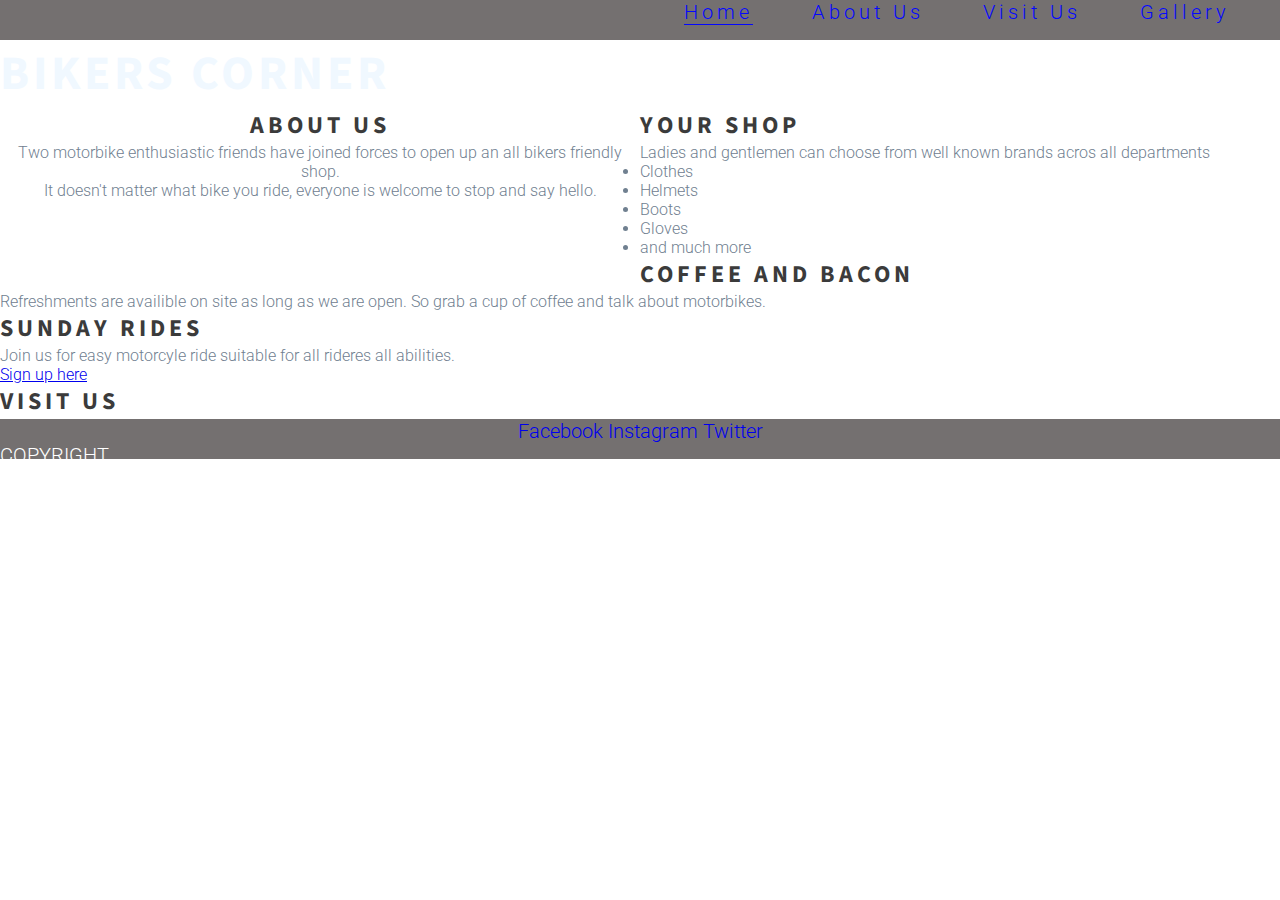
==== index.html @ 5fba191a "add nav bar style" ====
<!DOCTYPE html>
<html lang="en">
<head>
    <meta charset="UTF-8">
    <meta http-equiv="X-UA-Compatible" content="IE=edge">
    <meta name="viewport" content="width=device-width, initial-scale=1.0">
    <meta name="description" content="Motorcycle shop for two wheel enthusiasts">
    <meta name="keywords" content="bikers corner, bikers, motorcycle shop, two wheel enthusiasts">
    <title>Bikers Corner</title>

    <link href="assets/css/style.css" rel="stylesheet">
   
</head>
<body>
    <!-- nav bar at the top of the page -->
    <Nav>
        <!-- links to bikers corner pages -->
        <a href="index.html" class="active">Home</a>
        <a href="#about">About Us</a>
        <a href="#visit-us">Visit Us</a>
        <a href="gallery.html">Gallery</a>
    </Nav>
    <!-- header with background picture -->
    <header >
        <h1 id="logo">Bikers Corner</h1>
    </header>
    <main>
        <section>
            <!-- about us -->
            <div id="about">
            <h2>About Us</h2>
            <p>Two motorbike enthusiastic friends have joined forces to open up an all bikers friendly shop.<br>
                It doesn't matter what bike you ride, everyone is welcome to stop and say hello.</p>
            
            </div>
        </section>
        <!-- shop introduction -->
        <section>
            <div>
            <h2>Your Shop</h2>
            <p>Ladies and gentlemen can choose from well known brands acros all departments 
                <ul>
                <li>Clothes</li>
                <li>Helmets</li>
                <li>Boots</li>
                <li>Gloves</li>
                <li>and much more</li>
                 </ul>
            </p>
            </div>
        </section>
         <!-- coffe and bacon -->
         <section>
            <div>
                <h2>Coffee and Bacon</h2>
                <p>Refreshments are availible on site as long as we are open. So grab a cup of coffee and talk about motorbikes.</p>
            </div>
         </section>
         <!-- sunday rides -->
         <section>
            <div>
                <h2>Sunday rides</h2>
                <p>Join us for easy motorcyle ride suitable for all rideres all abilities. </p> 
                <a href="form.html">Sign up here</a>
            </div>
         </section>
        <!-- this section will include map and address -->
        <section>
            <div>
            <h2 id="visit-us">Visit Us</h2>
        </div>
        </section>
    </main>
    <!-- footer with social media links and copyright -->
    <footer id="footer">
        <a href="http:/facebook.com" alt="Facebook" target="_blank">Facebook</a>
        <a href="http:/instagram.com" alt="Instagram" target="_blank">Instagram</a>
        <a href="http:twitter.com" alt="Twitter" target="_blank">Twitter</a>
        <p>copyright</p>
    </footer>
</body>
</html>
---- assets/css/style.css ----
@import url('https://fonts.googleapis.com/css2?family=Roboto&family=Source+Sans+Pro:wght@300&display=swap');

* {
    margin: 0;
    padding: 0;
    border: none;
}

body {
    font-family: Roboto, sans-serif;
    font-weight: 300;
    color: slategray;
}

/* homescreen and logo */
header {
    background-image: url(https://welcometoibiza.com/wp-content/uploads/moto-ros-ibiza-202101.jpg);
    background-repeat: no-repeat;
    background-position: relative;
    background-size: cover;
}

h1, h2 {
    font-family: Source Sans Pro, sans-serif;
    text-transform: uppercase;
    letter-spacing: 4px;
    color: rgb(59, 59, 59);
}
#logo {
    color: aliceblue;
    font-size: 300%;
}
/* menu bar */
nav {
    width: 100%;
    height: 40px; 
    text-align: right;
    font-size: 20px;
    letter-spacing: 4px;
    background-color: rgb(116, 112, 112);
    
}
nav a {
    display: inline-block;
    text-decoration: none;
    margin-right: 50px;
    color: rgb(4, 8, 255);
}
nav a:hover {
    color: rgb(255, 255, 255);
    border-bottom: 1px solid;
}
.active {
    border-bottom: 1px solid rgb(4, 8, 255);
}

/* second section */
#about {
    float: left;
    text-align: center;
    width: 50%;
    height: 180px;

}

/* footer */
#footer {
    text-align: center;
    width: 100%;
    height: 40px;
    background-color: rgb(116, 112, 112);
    font-size: 20px;
}
footer a {
    display:inline-block;
    text-decoration: none;
}
footer > p {
    text-align: left;
    text-transform: uppercase;
    color:rgb(255, 255, 255);
    font-size: 20px;
}
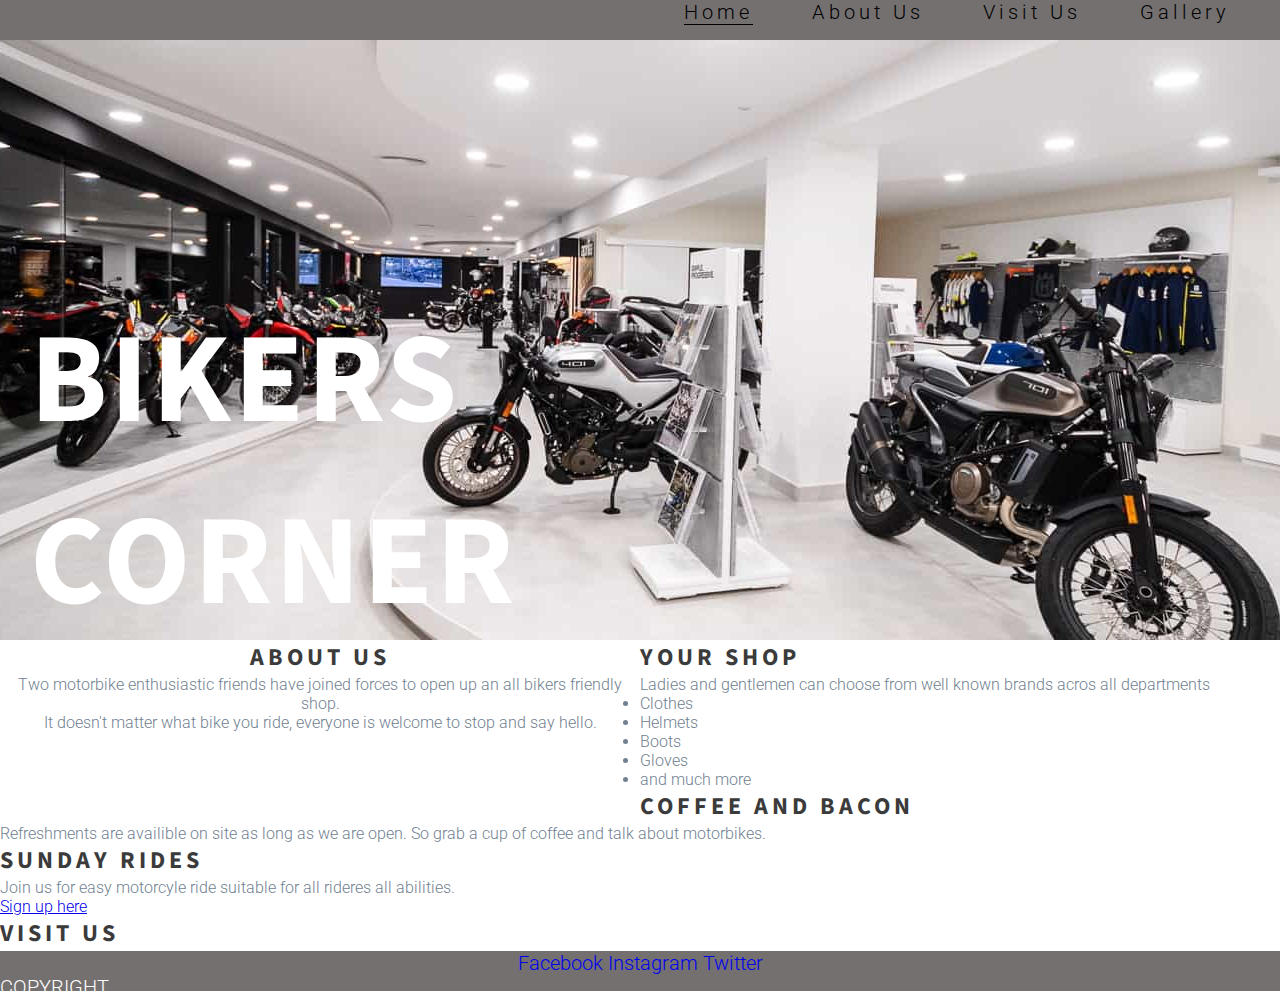
==== commit 23865231: "add hero logo" ====
--- a/index.html
+++ b/index.html
@@ -12,17 +12,26 @@
    
 </head>
 <body>
+    <header>
     <!-- nav bar at the top of the page -->
-    <Nav>
-        <!-- links to bikers corner pages -->
-        <a href="index.html" class="active">Home</a>
-        <a href="#about">About Us</a>
-        <a href="#visit-us">Visit Us</a>
-        <a href="gallery.html">Gallery</a>
-    </Nav>
+        <section>
+            <Nav class="nav-bar">
+                 <!-- links to bikers corner pages -->
+                <a href="index.html" class="active">Home</a>
+                <a href="#about">About Us</a>
+                <a href="#visit-us">Visit Us</a>
+                <a href="gallery.html">Gallery</a>
+            </Nav>
+        </section>
     <!-- header with background picture -->
-    <header >
-        <h1 id="logo">Bikers Corner</h1>
+    
+        <section id="hero-outer">
+            <div id="hero-image"></div>
+            <div id="hero-logo">
+                <h1>Bikers Corner</h1>
+                <h3>Ets.2020</h3>
+            </div>
+        </section>
     </header>
     <main>
         <section>
--- a/assets/css/style.css
+++ b/assets/css/style.css
@@ -12,26 +12,15 @@
     color: slategray;
 }
 
-/* homescreen and logo */
-header {
-    background-image: url(https://welcometoibiza.com/wp-content/uploads/moto-ros-ibiza-202101.jpg);
-    background-repeat: no-repeat;
-    background-position: relative;
-    background-size: cover;
-}
-
-h1, h2 {
+h2 {
     font-family: Source Sans Pro, sans-serif;
     text-transform: uppercase;
     letter-spacing: 4px;
     color: rgb(59, 59, 59);
 }
-#logo {
-    color: aliceblue;
-    font-size: 300%;
-}
+
 /* menu bar */
-nav {
+.nav-bar {
     width: 100%;
     height: 40px; 
     text-align: right;
@@ -44,16 +33,54 @@
     display: inline-block;
     text-decoration: none;
     margin-right: 50px;
-    color: rgb(4, 8, 255);
+    color: rgb(0, 0, 0);
 }
 nav a:hover {
     color: rgb(255, 255, 255);
     border-bottom: 1px solid;
 }
 .active {
-    border-bottom: 1px solid rgb(4, 8, 255);
+    border-bottom: 1px solid rgb(0, 0, 0);
 }
+/* hero image */
+#hero-outer {
+    height: 600px;
+    width: 100%;
+    overflow: hidden;
 
+    position: relative;
+}
+#hero-image{
+    height: 600px;
+    width: 100%;
+    background: url(../image/hero-image.jpg);
+    background-repeat: no-repeat;
+    background-position: center center;
+}
+#hero-logo {
+    color: rgb(255, 255, 255);
+    font-size: 400%;
+    font-family: Source Sans Pro, sans-serif;
+    text-transform: uppercase;
+    letter-spacing: 3px;
+    font-weight: 500;
+
+    width: 800px;
+    height: 300px;
+
+    padding-top: 40px;
+    padding-left: 250px;
+    
+    background-color: none;
+
+    bottom: 50px;
+    right: 450px;
+
+    position: absolute;
+}
+#hero-logo > h3 {
+    margin-left: 150px;
+}
 /* second section */
 #about {
     float: left;
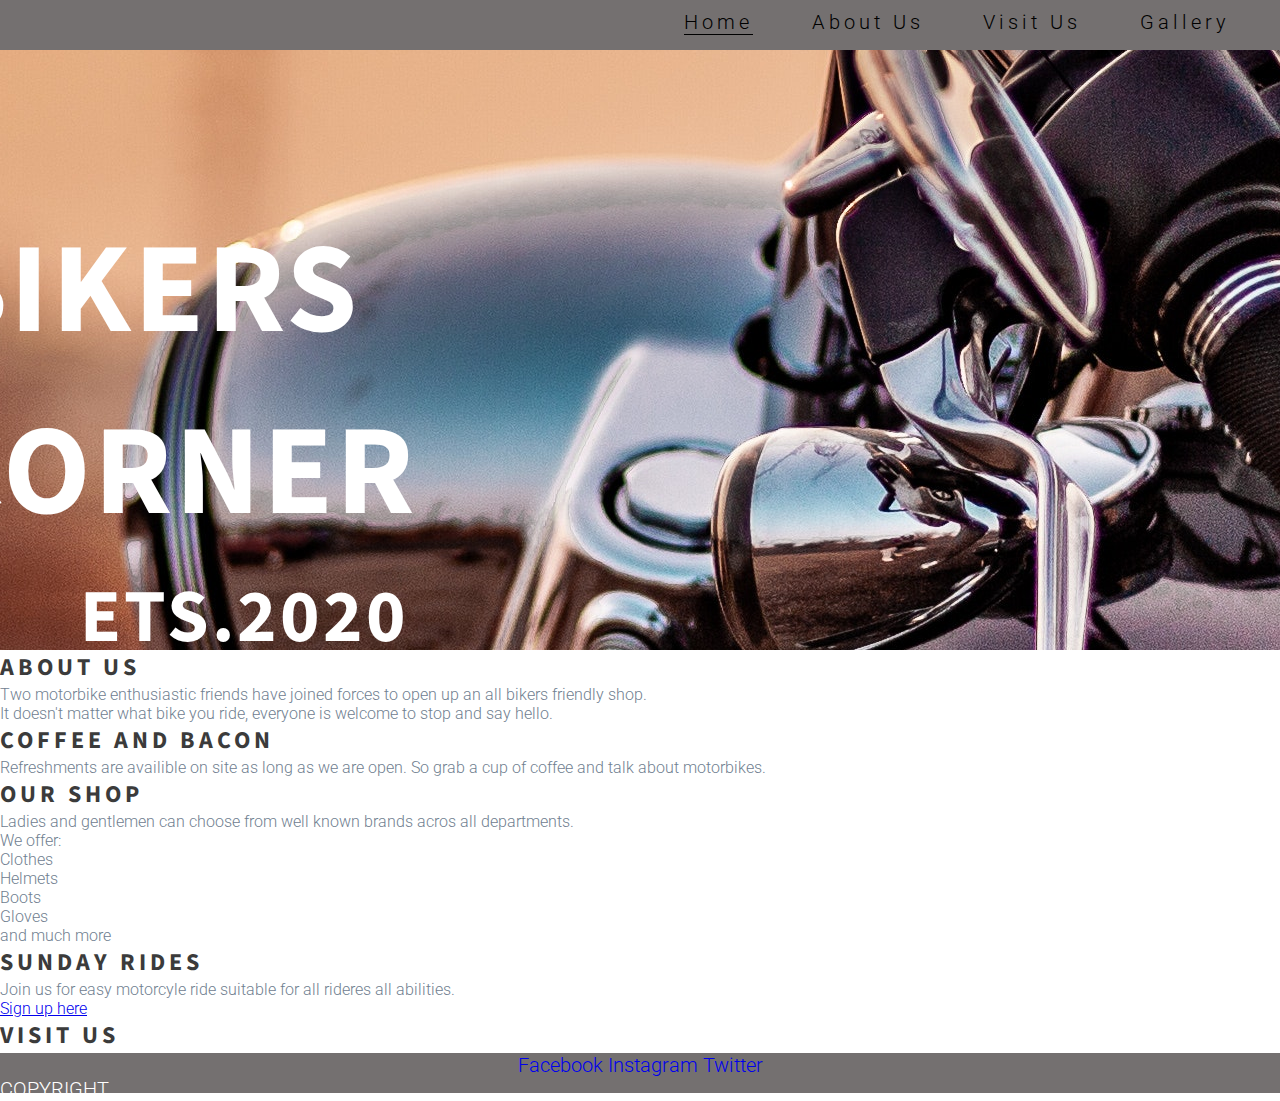
==== commit b82af4de: "add sections about us" ====
--- a/index.html
+++ b/index.html
@@ -24,7 +24,6 @@
             </Nav>
         </section>
     <!-- header with background picture -->
-    
         <section id="hero-outer">
             <div id="hero-image"></div>
             <div id="hero-logo">
@@ -35,44 +34,35 @@
     </header>
     <main>
         <section>
-            <!-- about us -->
-            <div id="about">
-            <h2>About Us</h2>
-            <p>Two motorbike enthusiastic friends have joined forces to open up an all bikers friendly shop.<br>
+            <!-- main section with subheadings -->
+            <div id="left">
+                <!-- about us -->
+               <h2>About Us</h2>
+                 <p>Two motorbike enthusiastic friends have joined forces to open up an all bikers friendly shop.<br>
                 It doesn't matter what bike you ride, everyone is welcome to stop and say hello.</p>
-            
+                <!-- coffe and bacon -->
+                <h2>Coffee and Bacon</h2>
+                  <p>Refreshments are availible on site as long as we are open. So grab a cup of coffee and talk about motorbikes.</p>
+            </div>
+            <div id="right">
+                <!-- shop -->
+               <h2>Our Shop</h2>
+                    <p>Ladies and gentlemen can choose from well known brands acros all departments.<br>
+                         We offer:
+                     <ul>
+                         <li>Clothes</li>
+                         <li>Helmets</li>
+                         <li>Boots</li>
+                         <li>Gloves</li>
+                         <li>and much more</li>
+                     </ul>
+                    </p>
+                 <!-- sunday rides -->
+                <h2>Sunday rides</h2>
+                    <p>Join us for easy motorcyle ride suitable for all rideres all abilities. </p> 
+                 <a href="form.html">Sign up here</a>
             </div>
         </section>
-        <!-- shop introduction -->
-        <section>
-            <div>
-            <h2>Your Shop</h2>
-            <p>Ladies and gentlemen can choose from well known brands acros all departments 
-                <ul>
-                <li>Clothes</li>
-                <li>Helmets</li>
-                <li>Boots</li>
-                <li>Gloves</li>
-                <li>and much more</li>
-                 </ul>
-            </p>
-            </div>
-        </section>
-         <!-- coffe and bacon -->
-         <section>
-            <div>
-                <h2>Coffee and Bacon</h2>
-                <p>Refreshments are availible on site as long as we are open. So grab a cup of coffee and talk about motorbikes.</p>
-            </div>
-         </section>
-         <!-- sunday rides -->
-         <section>
-            <div>
-                <h2>Sunday rides</h2>
-                <p>Join us for easy motorcyle ride suitable for all rideres all abilities. </p> 
-                <a href="form.html">Sign up here</a>
-            </div>
-         </section>
         <!-- this section will include map and address -->
         <section>
             <div>
--- a/assets/css/style.css
+++ b/assets/css/style.css
@@ -22,7 +22,7 @@
 /* menu bar */
 .nav-bar {
     width: 100%;
-    height: 40px; 
+    height: 50px; 
     text-align: right;
     font-size: 20px;
     letter-spacing: 4px;
@@ -32,6 +32,7 @@
 nav a {
     display: inline-block;
     text-decoration: none;
+    margin-top: 10px;
     margin-right: 50px;
     color: rgb(0, 0, 0);
 }
@@ -53,7 +54,7 @@
 #hero-image{
     height: 600px;
     width: 100%;
-    background: url(../image/hero-image.jpg);
+    background: url(../image/pexels-nicholas-dias-2116475.jpg);
     background-repeat: no-repeat;
     background-position: center center;
 }
@@ -63,18 +64,18 @@
     font-family: Source Sans Pro, sans-serif;
     text-transform: uppercase;
     letter-spacing: 3px;
-    font-weight: 500;
+    
 
     width: 800px;
-    height: 300px;
+    height: 400px;
 
     padding-top: 40px;
-    padding-left: 250px;
+    padding-left: 200px;
     
     background-color: none;
 
     bottom: 50px;
-    right: 450px;
+    right: 550px;
 
     position: absolute;
 }
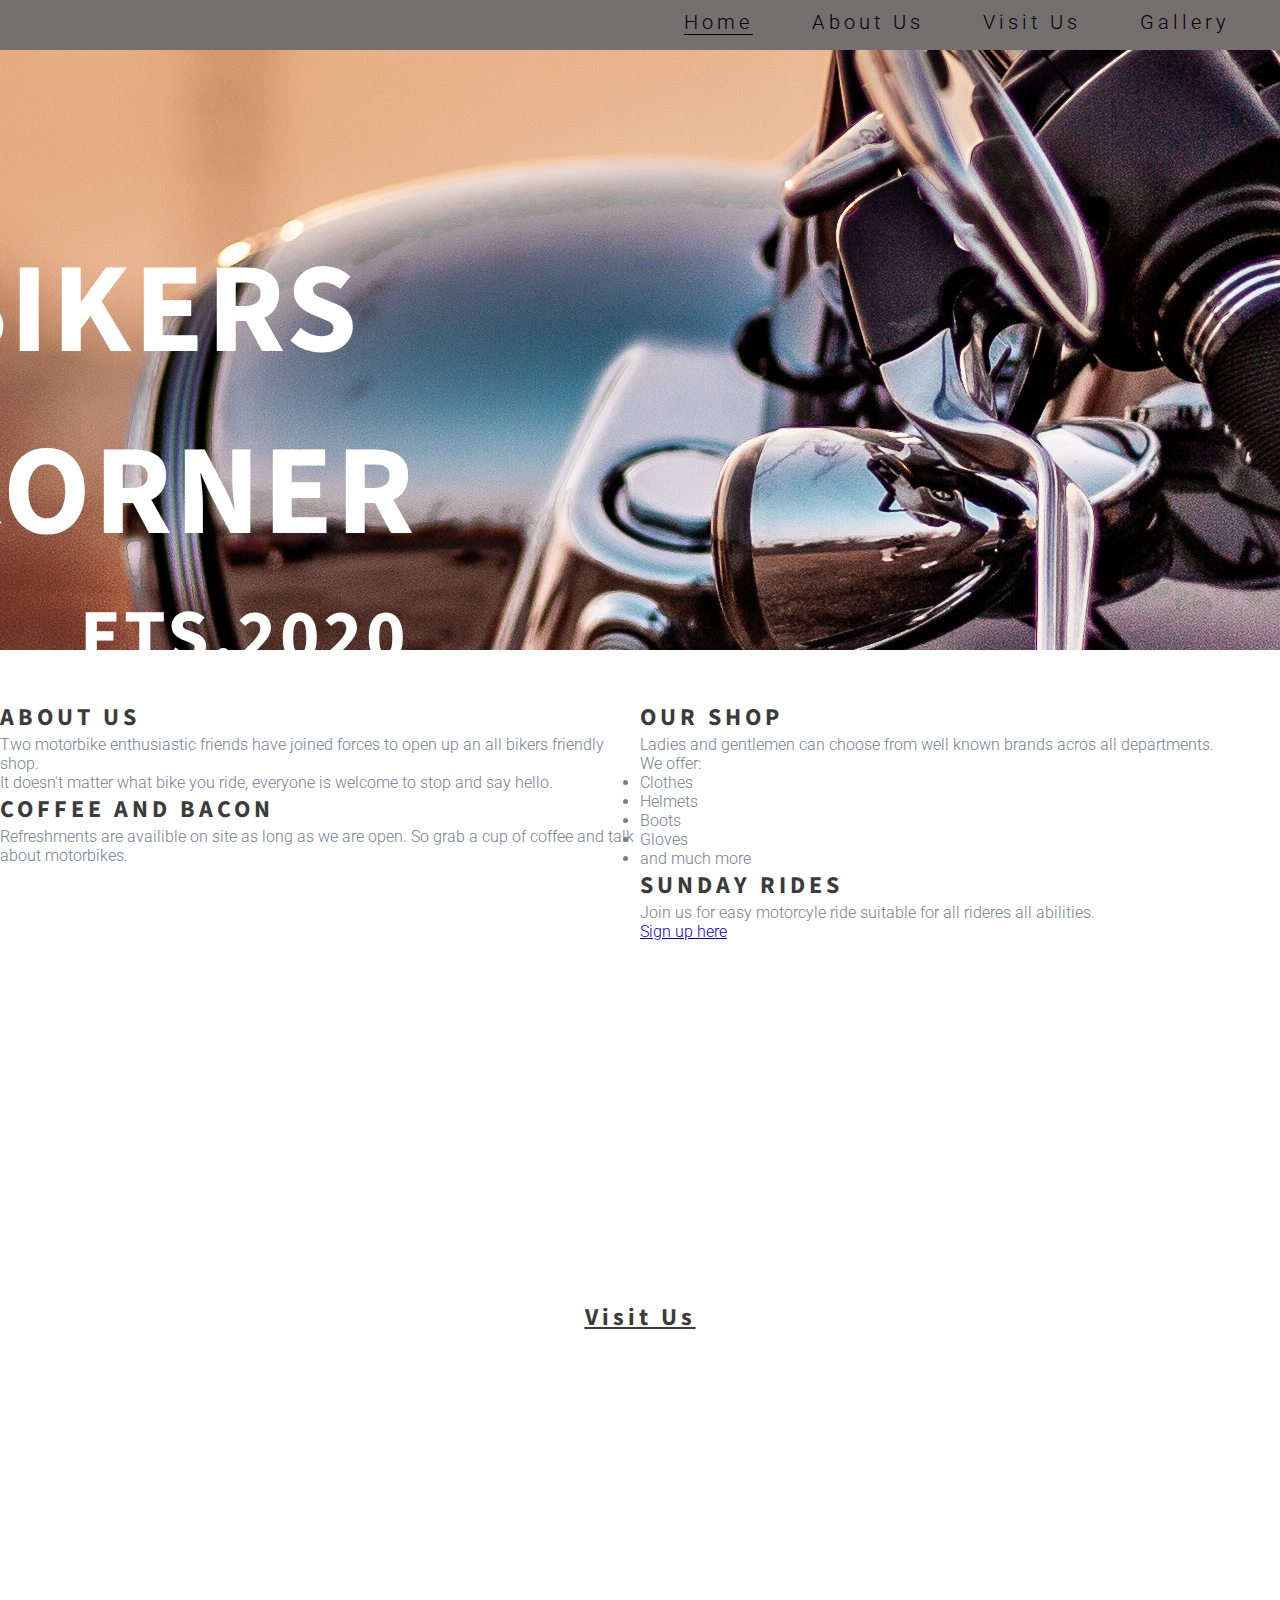
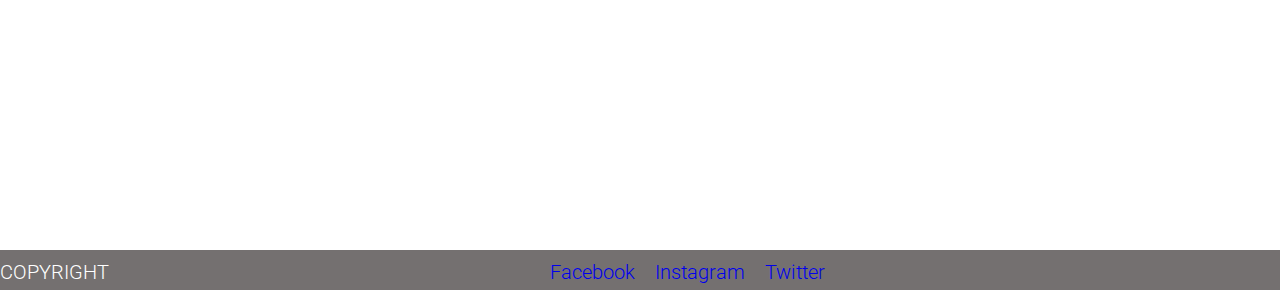
==== commit a0eea85c: "add about us section" ====
--- a/index.html
+++ b/index.html
@@ -33,7 +33,8 @@
         </section>
     </header>
     <main>
-        <section>
+        <!-- about us section -->
+        <section id="about">
             <!-- main section with subheadings -->
             <div id="left">
                 <!-- about us -->
@@ -63,8 +64,8 @@
                  <a href="form.html">Sign up here</a>
             </div>
         </section>
-        <!-- this section will include map and address -->
-        <section>
+        <!-- visit us section, this section will include a map and address -->
+        <section id="info">
             <div>
             <h2 id="visit-us">Visit Us</h2>
         </div>
@@ -72,10 +73,11 @@
     </main>
     <!-- footer with social media links and copyright -->
     <footer id="footer">
+        <p>copyright</p>
         <a href="http:/facebook.com" alt="Facebook" target="_blank">Facebook</a>
         <a href="http:/instagram.com" alt="Instagram" target="_blank">Instagram</a>
         <a href="http:twitter.com" alt="Twitter" target="_blank">Twitter</a>
-        <p>copyright</p>
+        
     </footer>
 </body>
 </html>--- a/assets/css/style.css
+++ b/assets/css/style.css
@@ -67,14 +67,14 @@
     
 
     width: 800px;
-    height: 400px;
+    height: 390px;
 
     padding-top: 40px;
     padding-left: 200px;
     
     background-color: none;
 
-    bottom: 50px;
+    bottom: 40px;
     right: 550px;
 
     position: absolute;
@@ -82,30 +82,52 @@
 #hero-logo > h3 {
     margin-left: 150px;
 }
-/* second section */
+/* about us section */
 #about {
+    height: 600px;
+}
+#left {
+    padding-top: 50px;
+    width: 50%;
     float: left;
+}
+#right {
+    padding-top: 50px;
+    width: 50%;
+    float: right;
+}
+/* visit us section */
+#info {
+    height: 600px;
+}
+#visit-us {
+    padding-top: 50px;
     text-align: center;
-    width: 50%;
-    height: 180px;
-
+    text-transform: capitalize;
+    text-decoration: underline;
+    font-size: x-large;
+    letter-spacing: 4px;
 }
-
 /* footer */
-#footer {
+#footer { 
+    height: 40px;
+    width: 100%;
     text-align: center;
-    width: 100%;
-    height: 40px;
     background-color: rgb(116, 112, 112);
     font-size: 20px;
 }
 footer a {
     display:inline-block;
     text-decoration: none;
+    margin-top: 10px;
+    margin-right: 15px;
 }
 footer > p {
-    text-align: left;
+    display: block;
+    float: left;
+    margin-top: 10px;
     text-transform: uppercase;
     color:rgb(255, 255, 255);
     font-size: 20px;
+
 }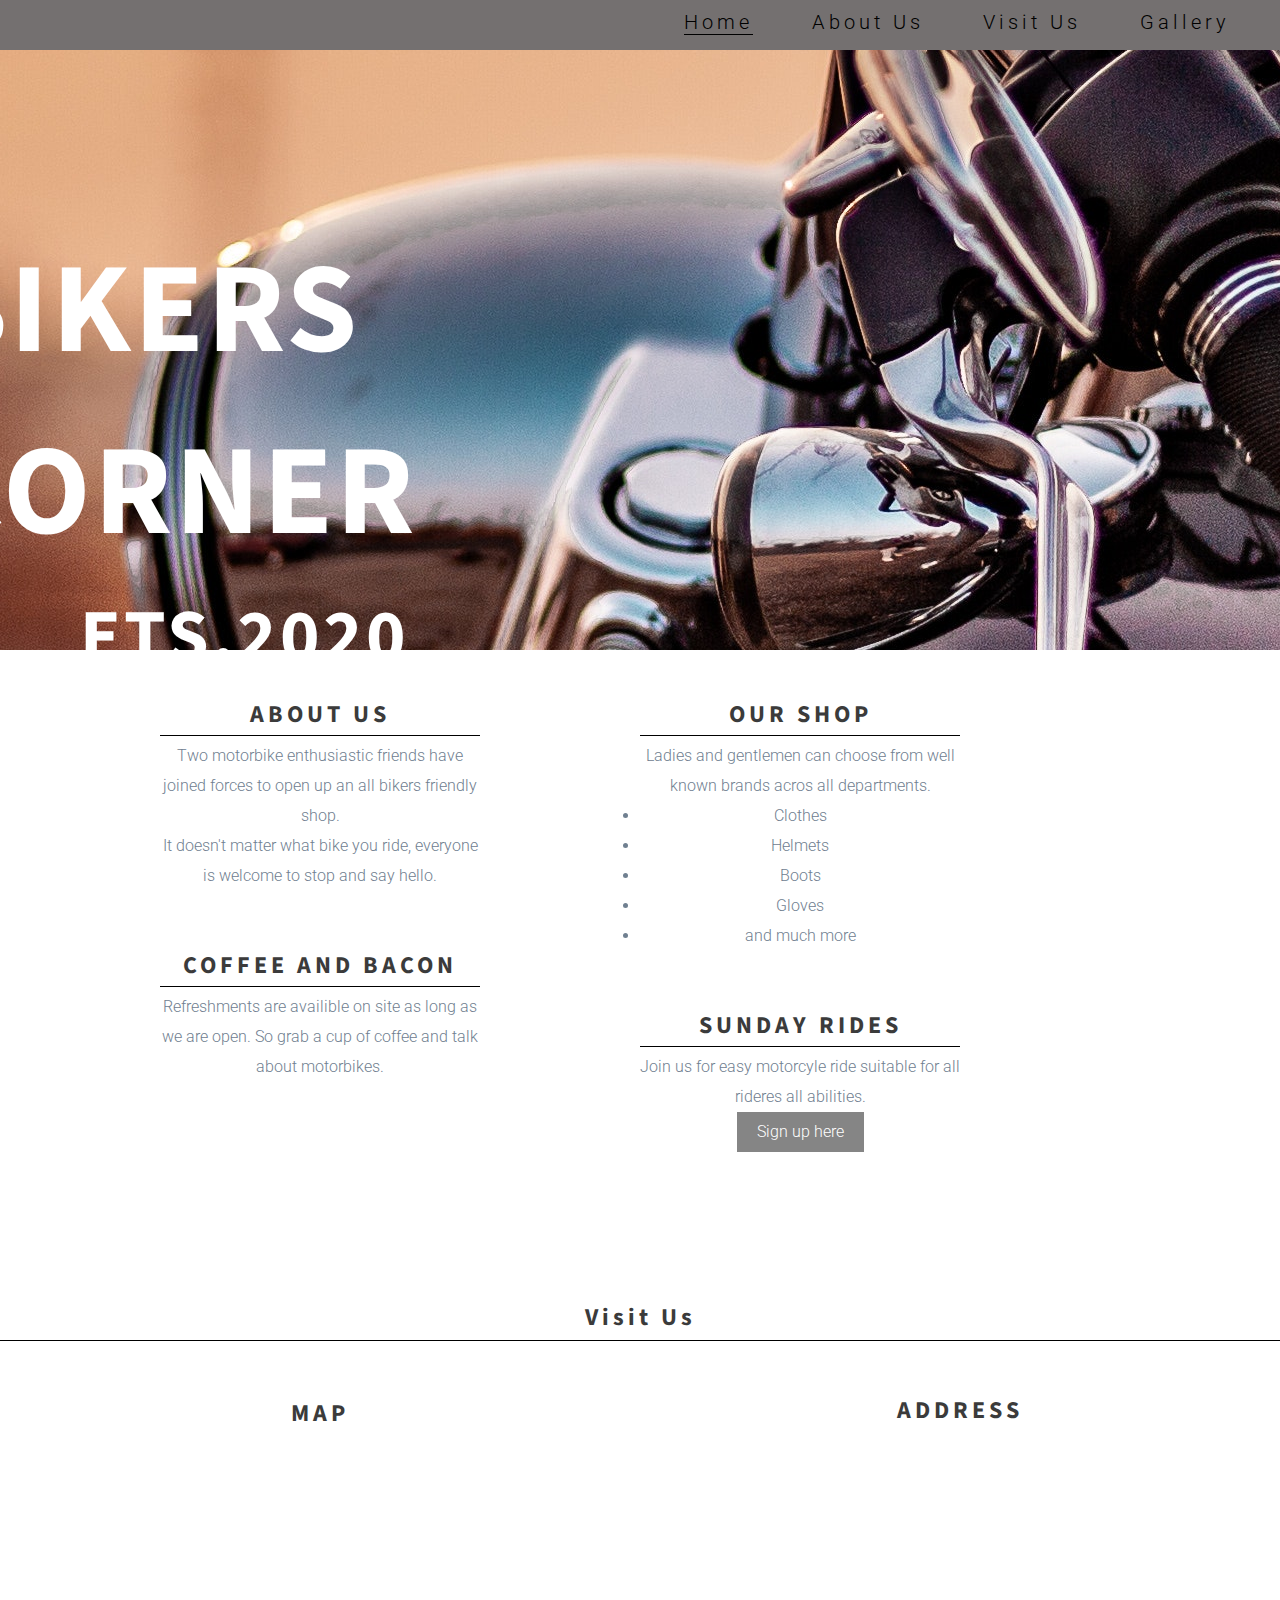
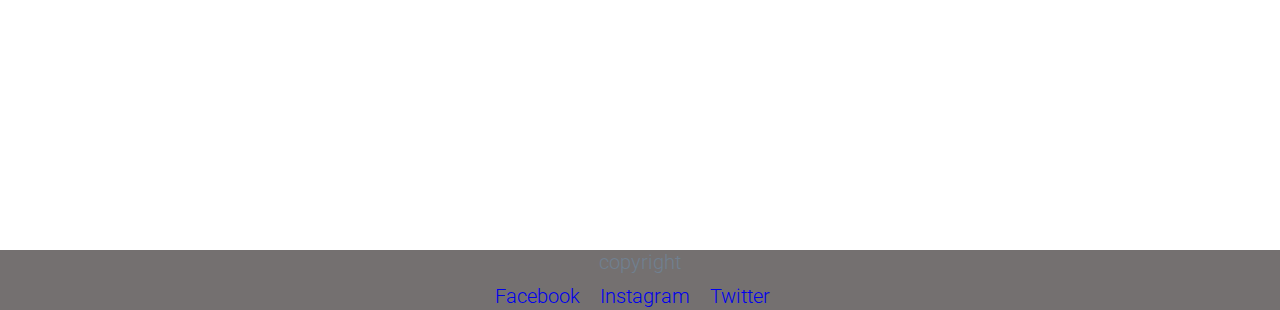
==== commit 89475f78: "add sign up link" ====
--- a/index.html
+++ b/index.html
@@ -37,46 +37,62 @@
         <section id="about">
             <!-- main section with subheadings -->
             <div id="left">
-                <!-- about us -->
-               <h2>About Us</h2>
-                 <p>Two motorbike enthusiastic friends have joined forces to open up an all bikers friendly shop.<br>
-                It doesn't matter what bike you ride, everyone is welcome to stop and say hello.</p>
-                <!-- coffe and bacon -->
-                <h2>Coffee and Bacon</h2>
-                  <p>Refreshments are availible on site as long as we are open. So grab a cup of coffee and talk about motorbikes.</p>
+                <div class="left-side">
+                    <h2>About Us</h2>
+                    <hr>
+                     <p>Two motorbike enthusiastic friends have joined forces to open up an all bikers friendly shop.<br>
+                       It doesn't matter what bike you ride, everyone is welcome to stop and say hello.</p>
+                </div>
+                <div class="left-side">
+                    <h2>Coffee and Bacon</h2>
+                    <hr>
+                      <p>Refreshments are availible on site as long as we are open. So grab a cup of coffee and talk about motorbikes.</p>
+                </div>
             </div>
             <div id="right">
-                <!-- shop -->
-               <h2>Our Shop</h2>
-                    <p>Ladies and gentlemen can choose from well known brands acros all departments.<br>
-                         We offer:
-                     <ul>
+                <div class="right-side">
+                    <h2>Our Shop</h2>
+                    <hr>
+                      <p>Ladies and gentlemen can choose from well known brands acros all departments.</p> 
+                      <ul>
                          <li>Clothes</li>
                          <li>Helmets</li>
                          <li>Boots</li>
                          <li>Gloves</li>
                          <li>and much more</li>
-                     </ul>
-                    </p>
-                 <!-- sunday rides -->
-                <h2>Sunday rides</h2>
-                    <p>Join us for easy motorcyle ride suitable for all rideres all abilities. </p> 
-                 <a href="form.html">Sign up here</a>
+                      </ul>
+                      
+                </div>
+                <div class="right-side">
+                    <h2>Sunday rides</h2>
+                    <hr>
+                      <p>Join us for easy motorcyle ride suitable for all rideres all abilities. </p> 
+                      <a href="form.html" id="sign-up">Sign up here</a>
+                </div>
             </div>
         </section>
         <!-- visit us section, this section will include a map and address -->
         <section id="info">
             <div>
-            <h2 id="visit-us">Visit Us</h2>
-        </div>
+              <h2 id="visit-us">Visit Us</h2>
+              <hr>
+                <div id="map">
+                <h2>map</h2>
+                </div>
+               <div id="address">
+                <h2>address</h2> 
+              </div>
+            </div> 
         </section>
     </main>
     <!-- footer with social media links and copyright -->
-    <footer id="footer">
-        <p>copyright</p>
-        <a href="http:/facebook.com" alt="Facebook" target="_blank">Facebook</a>
-        <a href="http:/instagram.com" alt="Instagram" target="_blank">Instagram</a>
-        <a href="http:twitter.com" alt="Twitter" target="_blank">Twitter</a>
+    <footer id="bottom-page">
+        <div id="footer">
+          <p>copyright</p>
+          <a href="http:/facebook.com" alt="Facebook" target="_blank">Facebook</a>
+          <a href="http:/instagram.com" alt="Instagram" target="_blank">Instagram</a>
+          <a href="http:twitter.com" alt="Twitter" target="_blank">Twitter</a>
+        </div>
         
     </footer>
 </body>
--- a/assets/css/style.css
+++ b/assets/css/style.css
@@ -96,6 +96,38 @@
     width: 50%;
     float: right;
 }
+.left-side {
+    width: 50%;
+    text-align: center;
+    line-height: 30px;
+    clear: both;
+    margin-bottom: 60px;
+    margin-left: 25%;
+}
+hr {
+    border-top: 1px solid black;
+    width: 100%;
+    margin: 5px 0;
+}
+.right-side {
+    width: 50%;
+    text-align: center;
+    line-height: 30px;
+    clear: both;
+    margin-bottom: 60px;
+    margin-right: 25%;
+}
+#sign-up {
+    display: inline-block;
+    background-color: rgb(133, 133, 133);
+    color: rgb(255, 255, 255);
+    text-align: center;
+    text-decoration: none;
+    padding: 5px 20px;
+}
+#sign-up:hover {
+    background-color: blue;
+}
 /* visit us section */
 #info {
     height: 600px;
@@ -104,30 +136,50 @@
     padding-top: 50px;
     text-align: center;
     text-transform: capitalize;
-    text-decoration: underline;
     font-size: x-large;
     letter-spacing: 4px;
 }
+#map {
+    padding-top: 50px;
+    text-align: center;
+    text-transform: uppercase;
+    width: 50%;
+    height: 400px;
+    float: left;
+}
+#address {
+    padding-top: 50px;
+    width: 50%;
+    height: 400px;
+    float: right;
+    text-align: center;
+    text-transform: uppercase;
+    line-height: 30px;
+}
 /* footer */
+#bottom-page {
+   height: 60px;
+}
 #footer { 
-    height: 40px;
+    height: 60px;
     width: 100%;
     text-align: center;
     background-color: rgb(116, 112, 112);
     font-size: 20px;
+}
+footer > p {
+    display: block;
+    float: left;
+    margin-top: 10px;
+    margin-left: 30px;
+    text-transform: uppercase;
+    color:rgb(255, 255, 255);
+    font-size: 20px;
+
 }
 footer a {
     display:inline-block;
     text-decoration: none;
     margin-top: 10px;
     margin-right: 15px;
-}
-footer > p {
-    display: block;
-    float: left;
-    margin-top: 10px;
-    text-transform: uppercase;
-    color:rgb(255, 255, 255);
-    font-size: 20px;
-
 }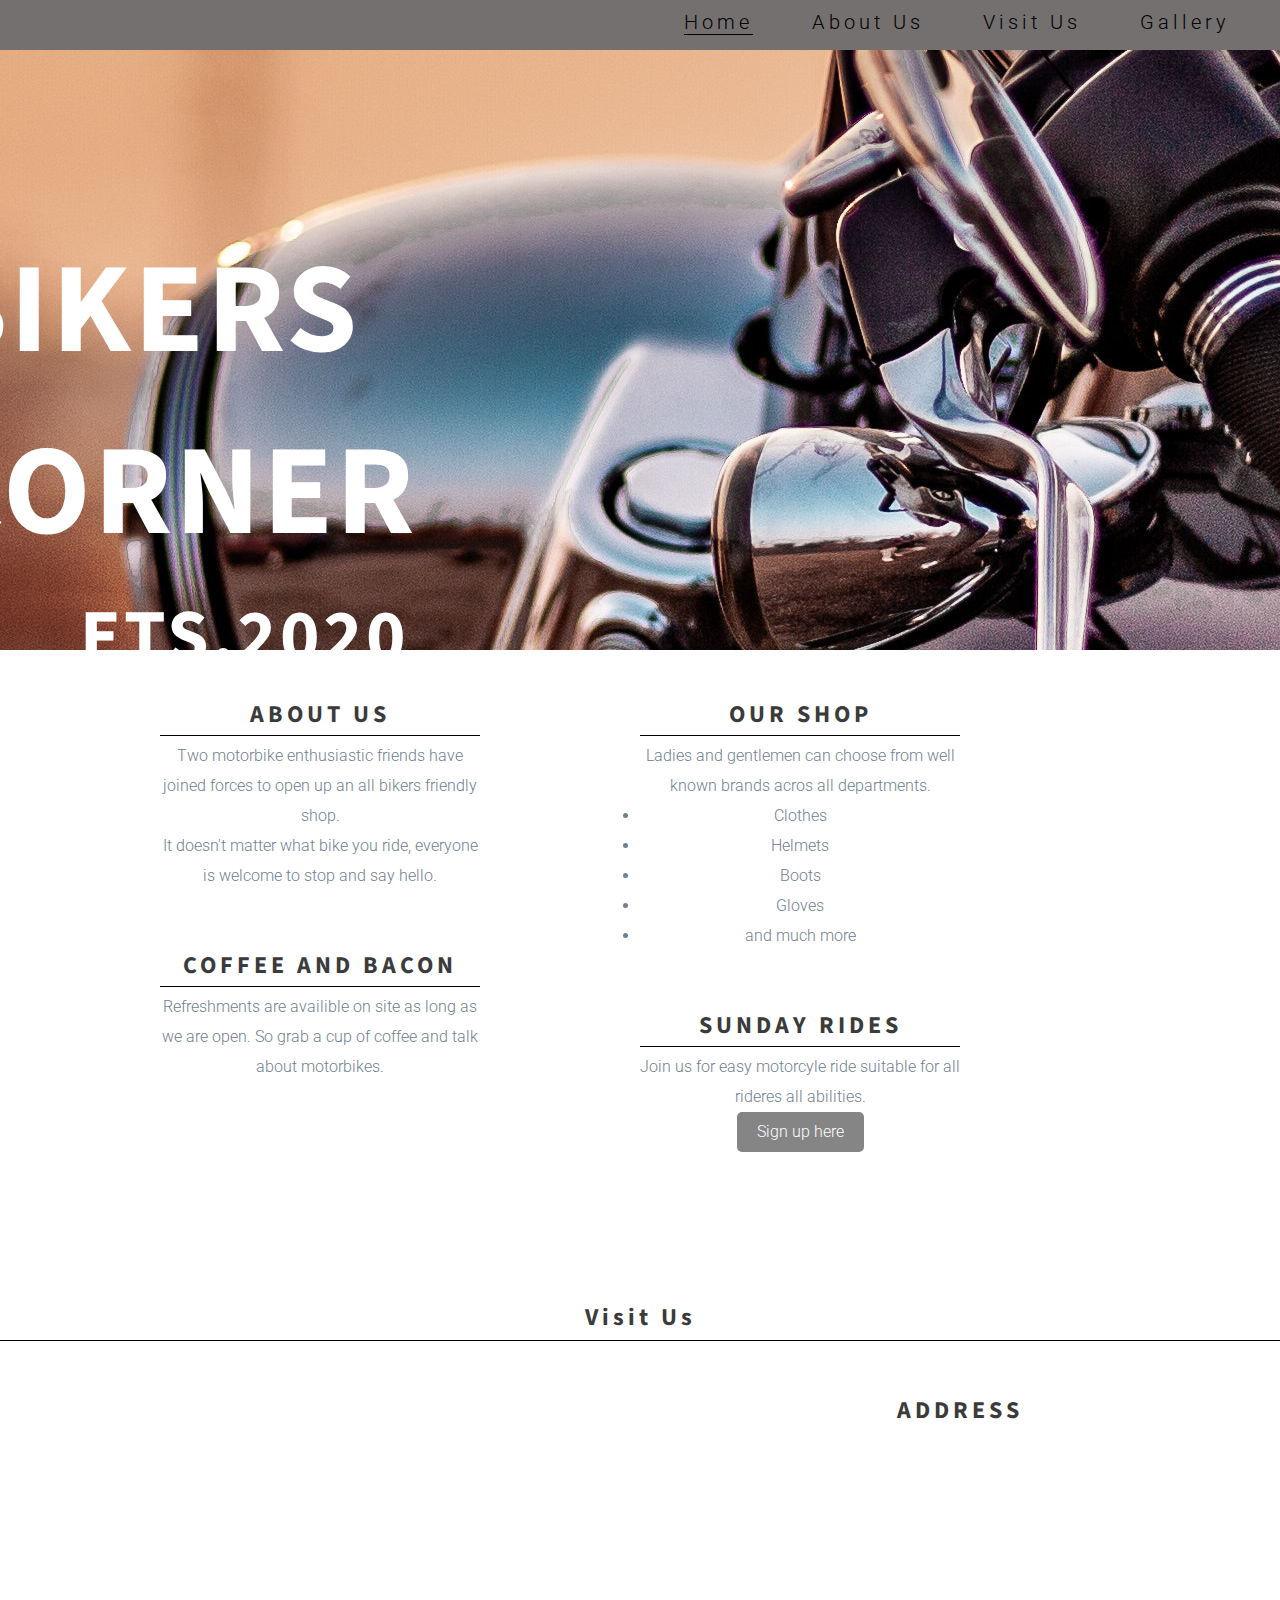
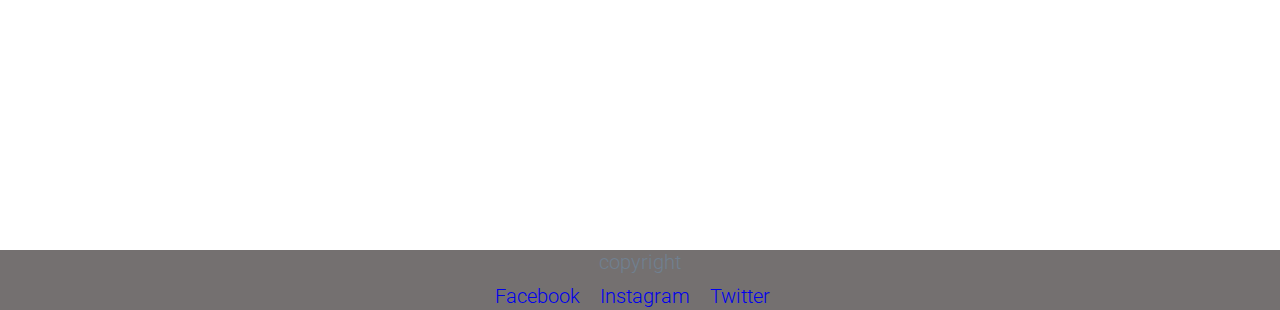
==== commit 7e6b850d: "add visit us section content" ====
--- a/index.html
+++ b/index.html
@@ -77,7 +77,7 @@
               <h2 id="visit-us">Visit Us</h2>
               <hr>
                 <div id="map">
-                <h2>map</h2>
+                    <iframe src="https://www.google.co.uk/maps/place/52%C2%B049'16.1%22N+0%C2%B057'36.5%22W/@52.8178697,-0.9688357,16z/data=!4m6!3m5!1s0x4879d0f1391753e3:0xdc8ded01c251b26e!7e2!8m2!3d52.8211338!4d-0.9601316?hl=en-GB"></iframe>
                 </div>
                <div id="address">
                 <h2>address</h2> 
--- a/assets/css/style.css
+++ b/assets/css/style.css
@@ -124,9 +124,10 @@
     text-align: center;
     text-decoration: none;
     padding: 5px 20px;
+    border-radius: 5px;
 }
 #sign-up:hover {
-    background-color: blue;
+    background-color: rgb(0, 0, 255);
 }
 /* visit us section */
 #info {
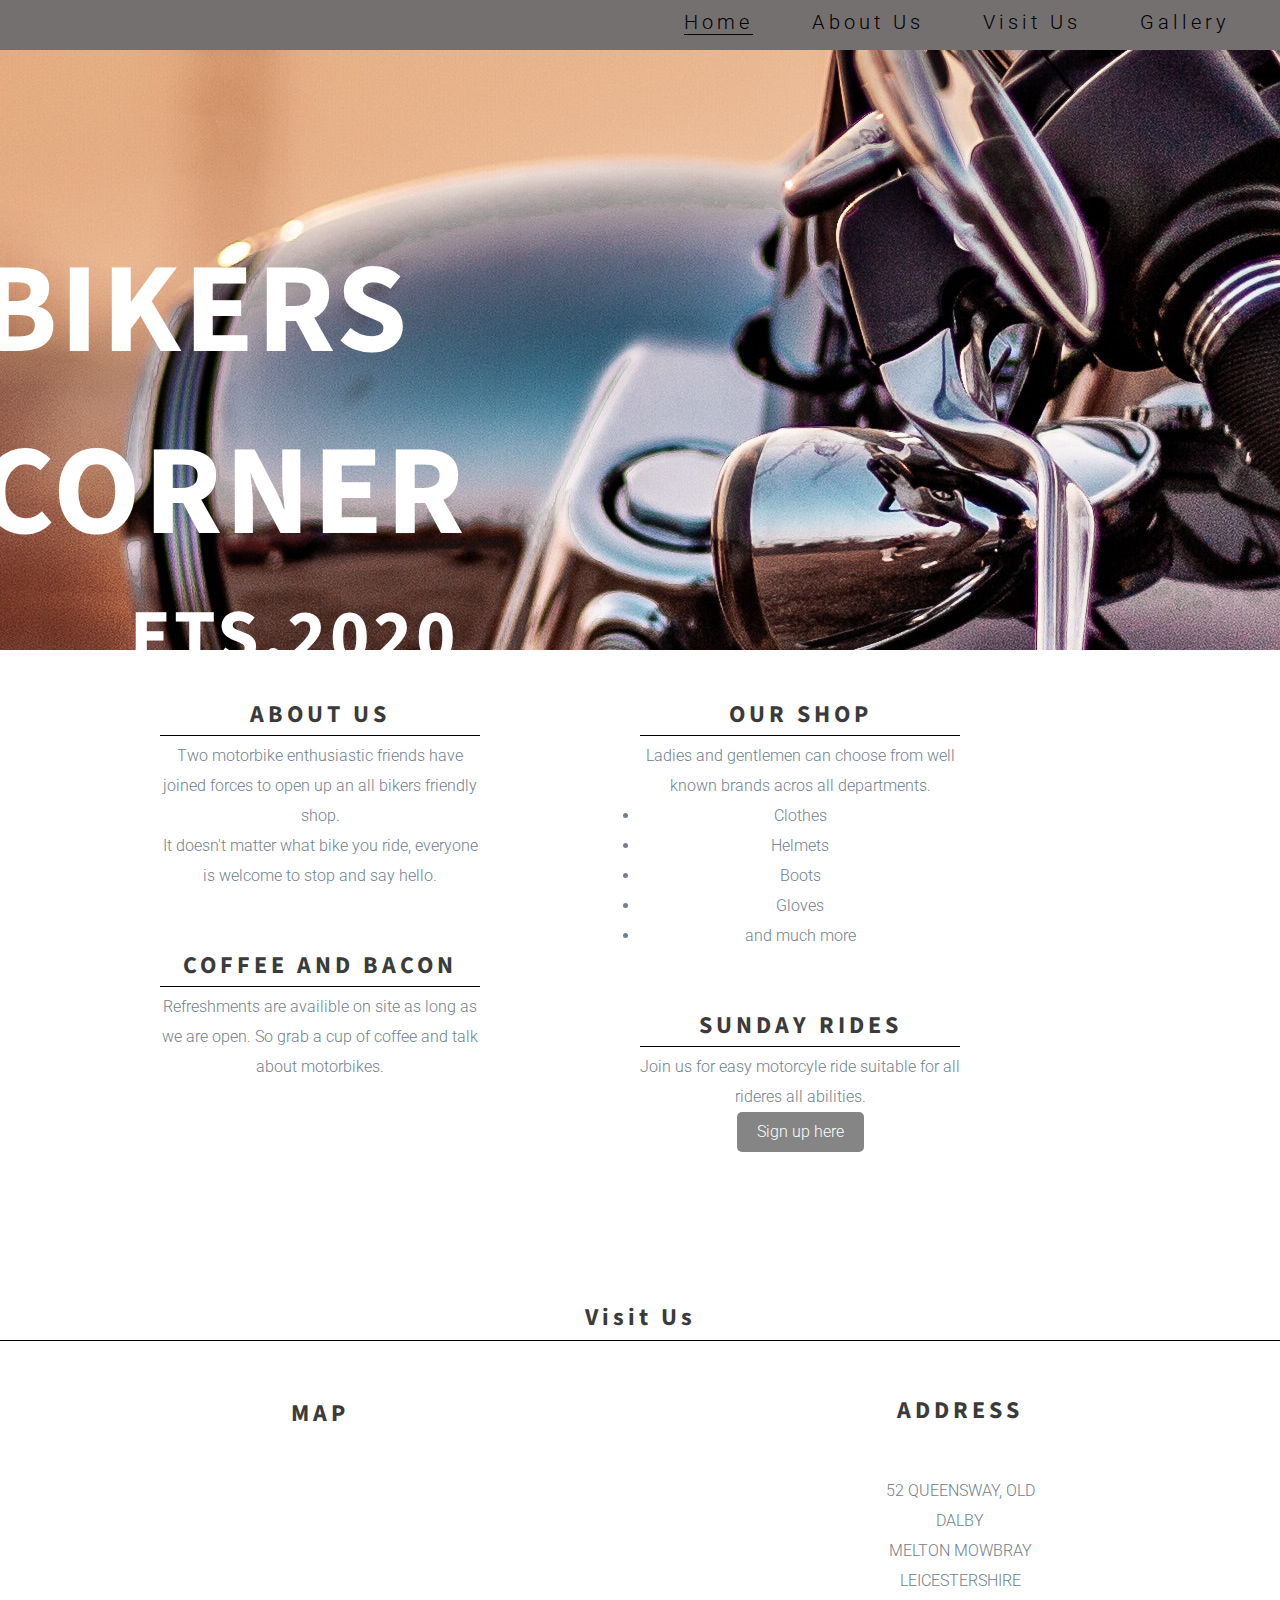
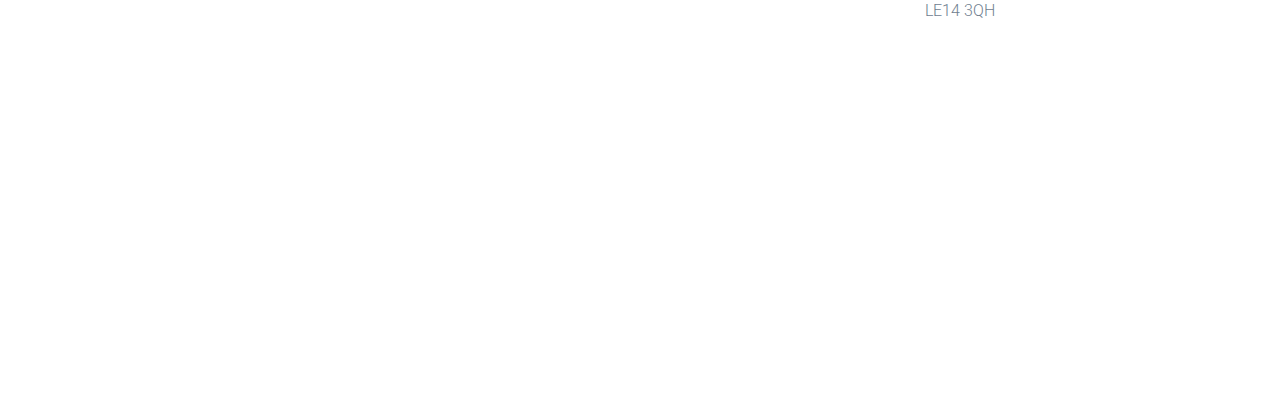
==== commit ef46007f: "add social media links" ====
--- a/index.html
+++ b/index.html
@@ -77,23 +77,37 @@
               <h2 id="visit-us">Visit Us</h2>
               <hr>
                 <div id="map">
-                    <iframe src="https://www.google.co.uk/maps/place/52%C2%B049'16.1%22N+0%C2%B057'36.5%22W/@52.8178697,-0.9688357,16z/data=!4m6!3m5!1s0x4879d0f1391753e3:0xdc8ded01c251b26e!7e2!8m2!3d52.8211338!4d-0.9601316?hl=en-GB"></iframe>
+                    <h2>map</h2>
+                    <iframe src="https://google.co.uk/maps" title="Find us at this address"></iframe>
                 </div>
                <div id="address">
-                <h2>address</h2> 
+                <h2>address</h2>
+                <p>
+                    52 Queensway, Old Dalby<br>
+                    Melton Mowbray<br>
+                    Leicestershire<br>
+                    LE14 3QH
+                </p>
               </div>
             </div> 
         </section>
     </main>
     <!-- footer with social media links and copyright -->
-    <footer id="bottom-page">
-        <div id="footer">
-          <p>copyright</p>
-          <a href="http:/facebook.com" alt="Facebook" target="_blank">Facebook</a>
-          <a href="http:/instagram.com" alt="Instagram" target="_blank">Instagram</a>
-          <a href="http:twitter.com" alt="Twitter" target="_blank">Twitter</a>
-        </div>
-        
+    <footer id="footer">
+        <ul class="social-media">
+            <li>
+                <a href="http://facebook.com" 
+                target="_blank" rel="noopener" aria-label="Visit our Facebook page (Opens in new tab)"><i class="fa-brands fa-facebook-square"></i></a>
+            </li>
+            <li>
+                <a href="http://instagram.com" 
+                target="_blank" rel="noopener" aria-label="Visit our Instagram page (Opens in new tab)"><i class="fa-brands fa-instagram-square"></i></a>
+            </li>
+            <li>
+                <a href="http://twitter.com" 
+                target="_blank" rel="noopener" aria-label="Visit our Twitter page (Opens in new tab)"><i class="fa-brands fa-twitter-square"></i></a>
+            </li>
+        </ul>
     </footer>
 </body>
 </html>--- a/assets/css/style.css
+++ b/assets/css/style.css
@@ -70,12 +70,12 @@
     height: 390px;
 
     padding-top: 40px;
-    padding-left: 200px;
+    padding-left: 500px;
     
     background-color: none;
 
     bottom: 40px;
-    right: 550px;
+    right: 500px;
 
     position: absolute;
 }
@@ -148,6 +148,10 @@
     height: 400px;
     float: left;
 }
+iframe {
+    height: 400px;
+    width: 100%;
+}
 #address {
     padding-top: 50px;
     width: 50%;
@@ -157,30 +161,30 @@
     text-transform: uppercase;
     line-height: 30px;
 }
-/* footer */
-#bottom-page {
-   height: 60px;
+#address > p {
+    height: 400px;
+    width: 30%;
+    padding-top: 50px;
+    text-align: center;
+    line-height: 30px;
+    margin-left: 35%;
+    margin-right: 35%;
 }
+/* footer with social media links */
 #footer { 
-    height: 60px;
-    width: 100%;
-    text-align: center;
-    background-color: rgb(116, 112, 112);
-    font-size: 20px;
+    margin-top: 5px;
+    height: 150px;
+    
 }
-footer > p {
+spa {
     display: block;
     float: left;
-    margin-top: 10px;
+    margin-top: 20px;
     margin-left: 30px;
     text-transform: uppercase;
     color:rgb(255, 255, 255);
-    font-size: 20px;
-
+    font-size: 40px;
 }
-footer a {
-    display:inline-block;
-    text-decoration: none;
-    margin-top: 10px;
-    margin-right: 15px;
+.social-media {
+    text-align: center;
 }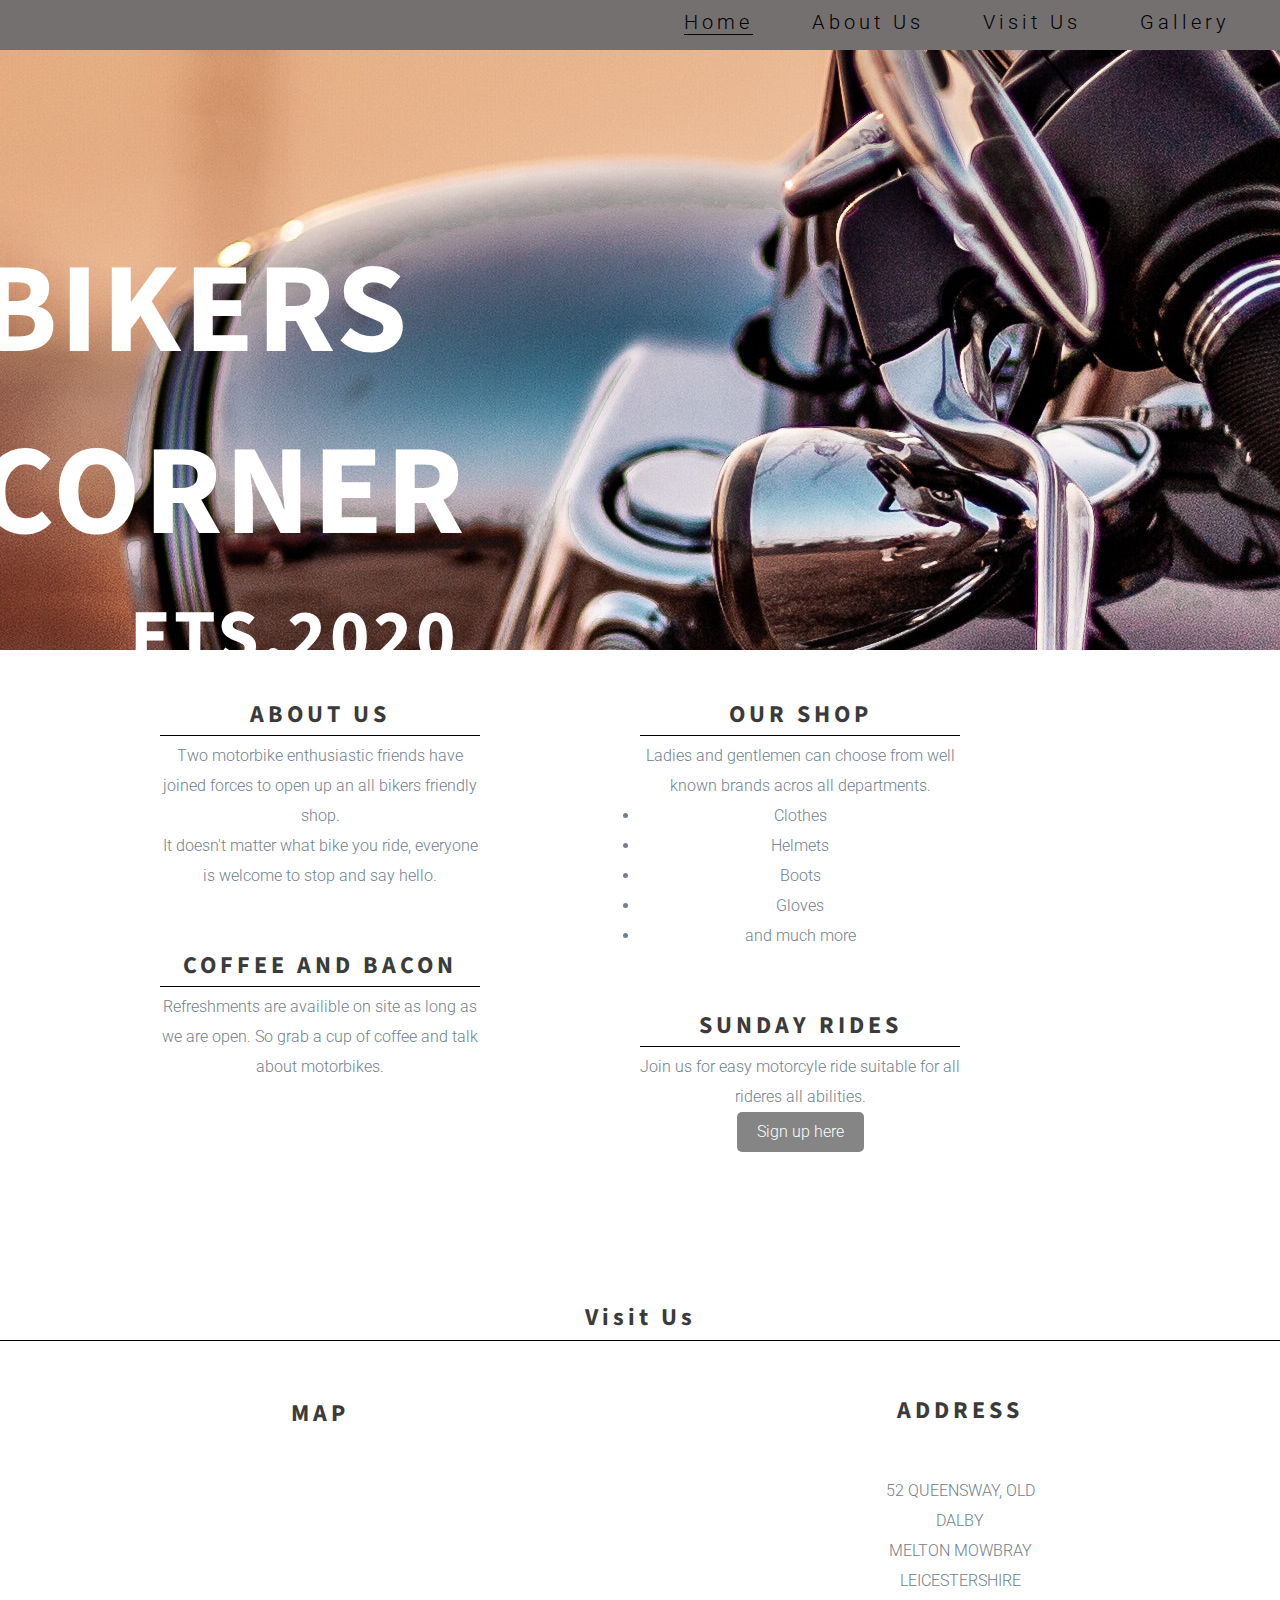
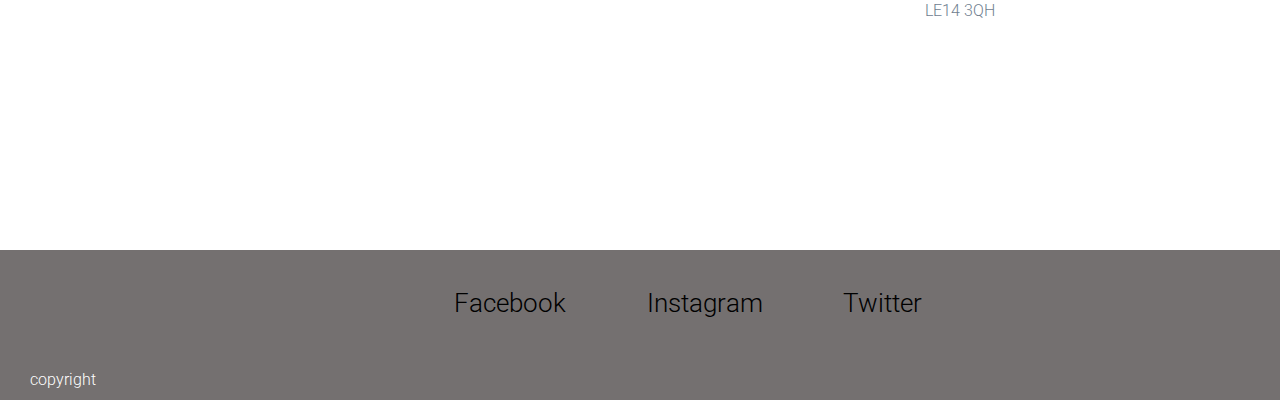
==== commit 07201a52: "add social media links style" ====
--- a/index.html
+++ b/index.html
@@ -93,21 +93,14 @@
         </section>
     </main>
     <!-- footer with social media links and copyright -->
-    <footer id="footer">
-        <ul class="social-media">
-            <li>
-                <a href="http://facebook.com" 
-                target="_blank" rel="noopener" aria-label="Visit our Facebook page (Opens in new tab)"><i class="fa-brands fa-facebook-square"></i></a>
-            </li>
-            <li>
-                <a href="http://instagram.com" 
-                target="_blank" rel="noopener" aria-label="Visit our Instagram page (Opens in new tab)"><i class="fa-brands fa-instagram-square"></i></a>
-            </li>
-            <li>
-                <a href="http://twitter.com" 
-                target="_blank" rel="noopener" aria-label="Visit our Twitter page (Opens in new tab)"><i class="fa-brands fa-twitter-square"></i></a>
-            </li>
-        </ul>
+    <footer id="footer" class="social-media">
+         <a href="http://facebook.com" 
+                target="_blank" rel="noopener" aria-label="Visit our Facebook page (Opens in new tab)">Facebook</a>
+         <a href="http://instagram.com" 
+                target="_blank" rel="noopener" aria-label="Visit our Instagram page (Opens in new tab)">Instagram</a>
+         <a href="http://twitter.com" 
+                target="_blank" rel="noopener" aria-label="Visit our Twitter page (Opens in new tab)">Twitter</a>
+                <span>copyright</span>  
     </footer>
 </body>
 </html>--- a/assets/css/style.css
+++ b/assets/css/style.css
@@ -149,8 +149,8 @@
     float: left;
 }
 iframe {
-    height: 400px;
-    width: 100%;
+    height: 350px;
+    width: 90%;
 }
 #address {
     padding-top: 50px;
@@ -172,19 +172,28 @@
 }
 /* footer with social media links */
 #footer { 
-    margin-top: 5px;
     height: 150px;
-    
+    background-color: rgb(116, 112, 112);
 }
-spa {
+#footer span {
     display: block;
     float: left;
-    margin-top: 20px;
+    margin-top: 120px;
     margin-left: 30px;
-    text-transform: uppercase;
     color:rgb(255, 255, 255);
-    font-size: 40px;
+    font-size: 100%;
 }
 .social-media {
     text-align: center;
+}
+.social-media > a {
+    display: inline-block;
+    text-decoration: none;
+    font-size: 160%;
+    margin: 2%;
+    padding: 1%;
+    color: rgb(0, 0, 0);
+}
+.social-media :hover {
+    color: rgb(0, 0, 255);
 }